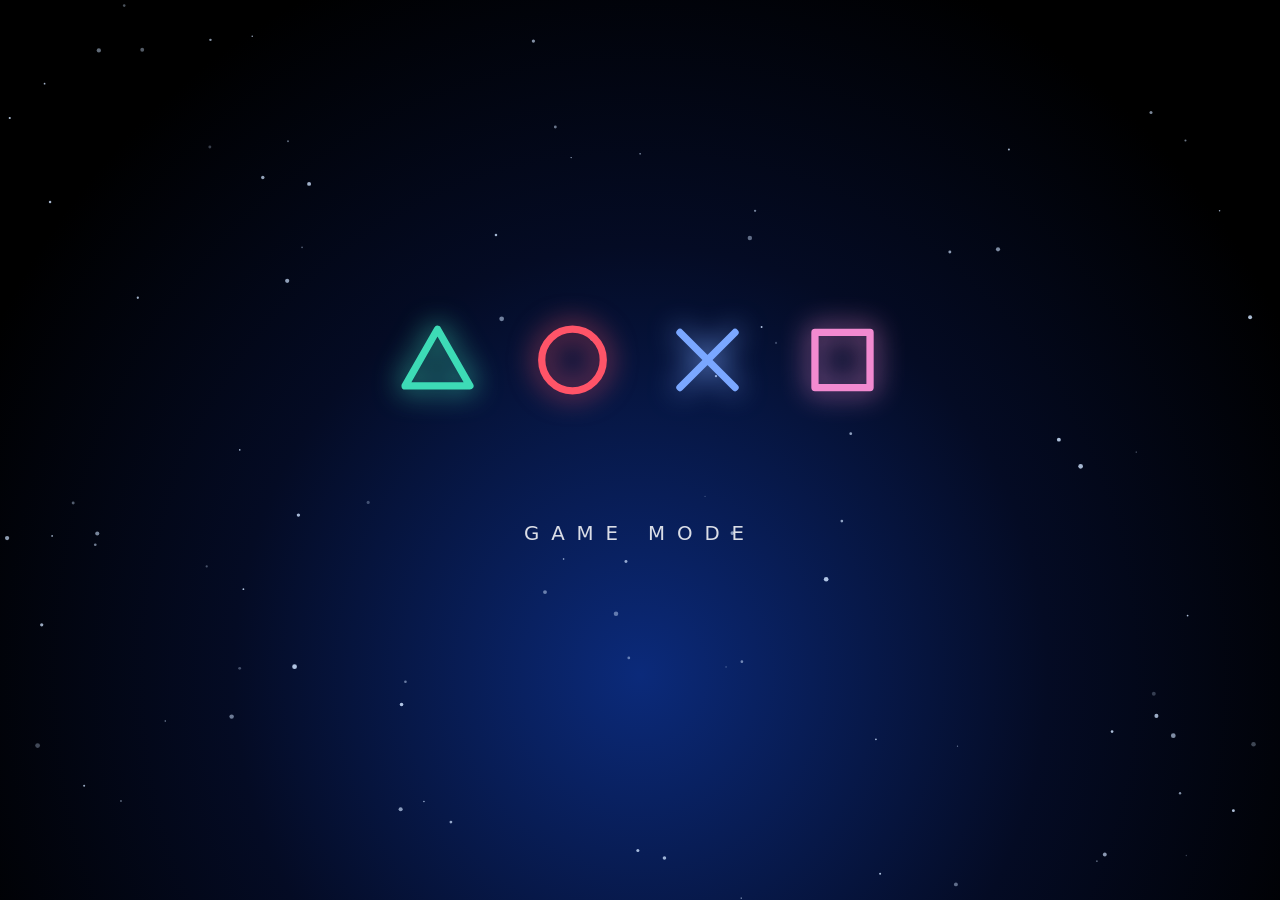
==== pc/game-mode/index.html @ 6f486529 "Luna TV: Google TV launcher with Game Mode, home layouts and in-app updates Co-Authored-By: Claude S" ====
<!doctype html>
<html lang="en">
<head>
<meta charset="utf-8">
<title>Game Mode</title>
<style>
  :root { --blue: #0070d1; --glow: #4aa3ff; --text: #fff; --dim: rgba(255,255,255,.62); }
  * { box-sizing: border-box; margin: 0; padding: 0; }
  html, body { width: 100%; height: 100%; overflow: hidden; background: #000; color: var(--text);
    font-family: "Segoe UI Variable Display", "Segoe UI", system-ui, sans-serif; cursor: none; user-select: none; }
  .screen { position: fixed; inset: 0; opacity: 0; pointer-events: none; transition: opacity .6s ease; }
  .screen.on { opacity: 1; pointer-events: auto; }
  .avatar, .x, .legend b, .grid .k { line-height: 1; text-align: center; font-family: "Segoe UI Variable Display", "Segoe UI", "Segoe UI Emoji", sans-serif; }

  /* boot */
  #boot { background: radial-gradient(ellipse at 50% 75%, #0b2a7a 0%, #040b24 45%, #000 80%); }
  #boot canvas { position: absolute; inset: 0; }
  #boot .symbols { position: absolute; top: 40%; left: 50%; transform: translate(-50%, -50%); display: flex; gap: 6vh; }
  #boot .symbols svg { width: 9vh; height: 9vh; opacity: 0; transform: scale(.4); filter: drop-shadow(0 0 1.6vh currentColor);
    transition: opacity .5s ease, transform .7s cubic-bezier(.2, 1.6, .4, 1); }
  #boot.go .symbols svg { opacity: 1; transform: scale(1); }
  #boot .symbols svg:nth-child(2) { transition-delay: .17s; }
  #boot .symbols svg:nth-child(3) { transition-delay: .34s; }
  #boot .symbols svg:nth-child(4) { transition-delay: .51s; }
  #boot .tag { position: absolute; top: 58%; width: 100%; text-align: center; letter-spacing: .6em; font-size: 2.2vh;
    font-weight: 300; opacity: 0; transition: opacity 1s ease 1.2s; }
  #boot.go .tag { opacity: .85; }

  /* user select */
  #user { background: radial-gradient(ellipse at 50% 40%, #12307a 0%, #050d2b 55%, #000 100%); display: flex;
    flex-direction: column; align-items: center; justify-content: center; gap: 3vh; }
  #user h1 { font-weight: 300; font-size: 4.4vh; letter-spacing: .02em; }
  .avatar { width: 20vh; height: 20vh; border-radius: 50%; display: grid; place-items: center; font-size: 9vh; font-weight: 600;
    background: linear-gradient(140deg, #2b7bff, #8a3dff); box-shadow: 0 0 0 .6vh #fff, 0 0 6vh rgba(74,163,255,.8);
    animation: breathe 2.4s ease-in-out infinite; }
  @keyframes breathe { 50% { box-shadow: 0 0 0 .6vh #fff, 0 0 10vh rgba(74,163,255,1); } }
  #user .name { font-size: 3vh; }
  .hint { font-size: 2vh; color: var(--dim); }
  .x { display: inline-grid; place-items: center; width: 2.8vh; height: 2.8vh; border-radius: 50%; background: #fff;
    color: #000; font-size: 1.8vh; font-weight: 700; margin: 0 .4em; vertical-align: -.5vh; }

  /* home */
  #home .bg { position: absolute; inset: 0; background-size: cover; background-position: center 20%;
    transition: opacity .7s ease; transform: scale(1.03); }
  #home .shade { position: absolute; inset: 0;
    background: linear-gradient(90deg, rgba(0,0,0,.85) 0%, rgba(0,0,0,.45) 45%, rgba(0,0,0,0) 75%),
                linear-gradient(0deg, rgba(0,0,0,.9) 0%, rgba(0,0,0,0) 45%),
                linear-gradient(180deg, rgba(0,0,0,.7) 0%, rgba(0,0,0,0) 30%); }
  .top { position: absolute; top: 4vh; left: 6vw; right: 4vw; display: flex; align-items: center; gap: 4vh; font-size: 2.6vh; }
  .top .tab { font-weight: 600; }
  .top .tab.off { color: var(--dim); font-weight: 400; }
  .top .right { margin-left: auto; display: flex; align-items: center; gap: 3vh; }
  .top .mini { width: 4.6vh; height: 4.6vh; font-size: 2.2vh; animation: none; box-shadow: 0 0 0 .25vh #fff; }
  .top .clock { font-size: 2.8vh; font-weight: 300; min-width: 9vh; text-align: right; }
  .row { position: absolute; top: 12vh; left: 6vw; display: flex; align-items: center; gap: 1.6vh; transition: transform .25s ease; }
  .tile { position: relative; width: 11vh; height: 11vh; border-radius: 1.6vh; overflow: hidden; flex: none; background: #1b2233;
    transition: width .22s ease, height .22s ease, box-shadow .22s ease; box-shadow: 0 1vh 3vh rgba(0,0,0,.5); }
  .tile img { width: 100%; height: 100%; object-fit: cover; object-position: center 30%; }
  .tile .fallback { position: absolute; inset: 0; display: grid; place-items: center; padding: 1vh; text-align: center; font-size: 1.6vh; }
  .tile img + .fallback { display: none; }
  .tile.sel { width: 17vh; height: 17vh; box-shadow: 0 0 0 .45vh #fff, 0 0 4vh rgba(255,255,255,.35); }
  .tile .label { display: none; }
  .selname { position: absolute; top: 30.5vh; font-size: 2.2vh; font-weight: 500; white-space: nowrap;
    text-shadow: 0 .3vh 1vh #000; transition: left .25s ease; }
  .info { position: absolute; left: 6vw; bottom: 13vh; width: 46vw; }
  .info .logo { max-width: 32vw; max-height: 20vh; filter: drop-shadow(0 .6vh 2vh rgba(0,0,0,.7)); display: block; }
  .info .title { font-size: 6vh; font-weight: 600; line-height: 1.05; text-shadow: 0 .4vh 2vh #000; }
  .info .meta { margin-top: 2.2vh; font-size: 2vh; color: var(--dim); }
  .info .buttons { margin-top: 3vh; display: flex; gap: 1.6vh; }
  .btn { height: 6.4vh; padding: 0 5vh; border-radius: 3.2vh; display: inline-flex; align-items: center; font-size: 2.3vh; font-weight: 600;
    background: rgba(255,255,255,.16); backdrop-filter: blur(10px); }
  .btn.primary { background: #fff; color: #000; box-shadow: 0 0 3vh rgba(255,255,255,.35); }
  .legend { position: absolute; right: 4vw; bottom: 5vh; display: flex; gap: 3.5vh; font-size: 1.9vh; color: var(--dim); align-items: center; }
  .legend b { font-weight: 600; color: #fff; display: inline-grid; place-items: center; width: 2.8vh; height: 2.8vh; border-radius: 50%;
    border: .2vh solid currentColor; margin-right: .7vh; font-size: 1.5vh; }
  .legend b svg { width: 60%; height: 60%; fill: none; stroke: currentColor; stroke-width: 2.4; stroke-linecap: round; stroke-linejoin: round; }
  /* game page: opens on Play, a second Play starts the game */
  #home.detail .row, #home.detail .selname, #home.detail .info { opacity: 0; pointer-events: none; }
  #detail { position: absolute; left: 6vw; bottom: 13vh; width: 62vw; opacity: 0; transform: translateY(2vh); pointer-events: none;
    transition: opacity .35s ease, transform .35s ease; }
  #home.detail #detail { opacity: 1; transform: none; }
  #detail .logo { max-width: 34vw; max-height: 22vh; filter: drop-shadow(0 .6vh 2vh rgba(0,0,0,.7)); display: block; }
  #detail .title { font-size: 7vh; font-weight: 600; line-height: 1.05; text-shadow: 0 .4vh 2vh #000; }
  #detail .src { margin-top: 2vh; font-size: 2vh; color: var(--dim); letter-spacing: .08em; text-transform: uppercase; }
  #detail .stats { margin-top: 3.4vh; display: flex; gap: 1.6vh; }
  #detail .stat { min-width: 19vh; padding: 1.8vh 2.4vh; border-radius: 1.8vh; background: rgba(255,255,255,.12); backdrop-filter: blur(10px); }
  #detail .stat b { display: block; font-size: 3.4vh; font-weight: 600; }
  #detail .stat span { display: block; margin-top: .6vh; font-size: 1.7vh; color: var(--dim); }
  #detail .buttons { margin-top: 3.6vh; display: flex; gap: 1.6vh; }
  .empty { position: absolute; left: 6vw; top: 40vh; font-size: 3vh; color: var(--dim); }

  /* overlays */
  .overlay { position: fixed; inset: 0; display: none; align-items: center; justify-content: center; background: rgba(0,0,0,.6);
    backdrop-filter: blur(16px); z-index: 10; }
  .overlay.on { display: flex; }
  /* exit: fade to black so the TV's closing screen takes over without a flash of the desktop */
  #bye { position: fixed; inset: 0; background: #000; opacity: 0; transition: opacity .5s ease; pointer-events: none; z-index: 99; }
  #bye.on { opacity: 1; }
  .menu { width: 52vh; background: rgba(28,32,44,.92); border-radius: 2.4vh; padding: 2vh; box-shadow: 0 3vh 8vh rgba(0,0,0,.6); }
  .menu h2 { font-size: 2.2vh; font-weight: 500; color: var(--dim); padding: 1vh 1.6vh .6vh; }
  .menu .status { font-size: 1.8vh; color: var(--dim); padding: 0 1.6vh 1.6vh; min-height: 2.6vh; }
  .menu .item { padding: 1.8vh 2.2vh; border-radius: 1.4vh; font-size: 2.3vh; display: flex; justify-content: space-between; }
  .menu .item.sel { background: #fff; color: #000; }
  .menu .item .tick { opacity: .7; }
  .menu .sep { height: 1px; background: rgba(255,255,255,.12); margin: 1vh 1.6vh; }
  #launch { flex-direction: column; gap: 4vh; background: rgba(0,0,0,.75); }
  #launch .spin { width: 8vh; height: 8vh; border-radius: 50%; border: .6vh solid rgba(255,255,255,.15); border-top-color: #fff;
    animation: spin 1s linear infinite; }
  @keyframes spin { to { transform: rotate(360deg); } }
  #launch .what { font-size: 3vh; }

  /* controllers + button map */
  #pads .panel { width: 150vh; max-height: 90vh; background: rgba(28,32,44,.94); border-radius: 2.4vh; padding: 3vh 3.4vh 2.4vh;
    box-shadow: 0 3vh 8vh rgba(0,0,0,.6); }
  #pads .tabs { display: flex; gap: 1.2vh; margin-bottom: 2.4vh; }
  #pads .tabs span { padding: 1vh 2.6vh; border-radius: 3vh; font-size: 2.2vh; color: var(--dim); background: rgba(255,255,255,.08); }
  #pads .tabs span.on { background: #fff; color: #000; font-weight: 600; }
  #pads .pad { display: flex; align-items: center; gap: 2.4vh; padding: 2vh 2.6vh; border-radius: 1.8vh; margin-bottom: 1.2vh;
    background: rgba(255,255,255,.07); }
  #pads .pad.sel { background: #fff; color: #000; }
  #pads .pad svg { width: 7vh; height: 5vh; flex: none; }
  #pads .pad .nm { font-size: 2.6vh; font-weight: 600; }
  #pads .pad .sub { font-size: 1.8vh; opacity: .65; margin-top: .4vh; }
  #pads .pad .prof { margin-left: auto; font-size: 2.1vh; padding: .8vh 2vh; border-radius: 3vh; background: rgba(255,255,255,.14); }
  #pads .pad.sel .prof { background: #0070d1; color: #fff; }
  #pads .none { padding: 5vh 2vh; text-align: center; font-size: 2.4vh; color: var(--dim); line-height: 1.6; }
  #pads .foot { margin-top: 2vh; font-size: 1.8vh; color: var(--dim); text-align: center; }
  #pads .map { display: flex; gap: 3vh; align-items: center; }
  #pads .map svg.pic { width: 62vh; flex: none; }
  #pads table { border-collapse: collapse; font-size: 1.75vh; width: 100%; }
  #pads th { text-align: left; font-weight: 500; color: var(--dim); padding: 0 1vh .7vh; }
  #pads td { padding: .45vh 1vh; border-top: 1px solid rgba(255,255,255,.08); white-space: nowrap; }
  #pads td i { display: inline-grid; place-items: center; width: 2.6vh; height: 2.6vh; border-radius: 50%; background: #0070d1;
    font: 600 1.5vh "Segoe UI", sans-serif; margin-right: 1vh; font-style: normal; }
  #pads td em { color: var(--glow); font-style: normal; }

  /* profile editor */
  #edit { flex-direction: column; gap: 2.4vh; }
  #edit .preview { display: flex; flex-direction: column; align-items: center; gap: 1.2vh; }
  #edit .preview .avatar { width: 11vh; height: 11vh; font-size: 5.5vh; animation: none; }
  #edit .preview .nm { position: relative; text-align: center; font-size: 4vh; font-weight: 300; min-width: 40vh; border-bottom: .3vh solid rgba(255,255,255,.4); padding-bottom: .6vh; }
  #edit .preview .nm::after { content: "|"; position: absolute; opacity: .5; animation: blink 1s steps(1) infinite; }
  @keyframes blink { 50% { opacity: 0; } }
  .grid { display: flex; flex-direction: column; gap: 1vh; align-items: center; }
  .grid .r { display: flex; gap: 1vh; }
  .grid .k { min-width: 6.4vh; height: 6.4vh; padding: 0 1.6vh; border-radius: 1.2vh; display: grid; place-items: center;
    background: rgba(255,255,255,.1); font-size: 2.4vh; }
  .grid .k.av { width: 7.6vh; height: 7.6vh; border-radius: 50%; font-size: 3.6vh; padding: 0; }
  .grid .k.on { box-shadow: 0 0 0 .3vh rgba(255,255,255,.55); }
  .grid .k.av.st { width: 10.4vh; height: 10.4vh; }
  .grid .k.sel { background: #fff; color: #000; box-shadow: 0 0 3vh rgba(255,255,255,.4); }
  .grid .k.av.sel { box-shadow: 0 0 0 .5vh #fff, 0 0 3vh rgba(255,255,255,.5); }
  .grid .gap { height: 1.4vh; }

  /* settings lists: long ones scroll, two-line rows, wide variant for paths */
  .menu.wide { width: 88vh; }
  .menu .item { gap: 2vh; align-items: center; }
  .menu .item .t { min-width: 0; flex: 1; }
  .menu .item .t b { display: block; font-weight: inherit; white-space: nowrap; overflow: hidden; text-overflow: ellipsis; }
  .menu .item .t small { display: block; font-size: 1.6vh; opacity: .6; margin-top: .4vh; white-space: nowrap; overflow: hidden; text-overflow: ellipsis; }
  .menu .item.head { color: var(--dim); font-size: 1.7vh; padding: 1.6vh 2.2vh .4vh; }
  .menu .status { white-space: pre-line; }
  .menu .more { height: 2.4vh; text-align: center; font-size: 1.5vh; color: var(--dim); line-height: 2.4vh; }
  #edit .title { font-size: 2.6vh; font-weight: 500; }
</style>
</head>
<body>
<div id="bye"></div>

<div id="boot" class="screen on">
  <canvas id="particles"></canvas>
  <div class="symbols">
    <svg viewBox="0 0 100 100" style="color:#3ddbb6"><path d="M50 12 L90 82 L10 82 Z" fill="none" stroke="currentColor" stroke-width="9" stroke-linejoin="round"/></svg>
    <svg viewBox="0 0 100 100" style="color:#ff5468"><circle cx="50" cy="50" r="38" fill="none" stroke="currentColor" stroke-width="9"/></svg>
    <svg viewBox="0 0 100 100" style="color:#7aa7ff"><path d="M16 16 L84 84 M84 16 L16 84" stroke="currentColor" stroke-width="9" stroke-linecap="round"/></svg>
    <svg viewBox="0 0 100 100" style="color:#f28ad0"><rect x="16" y="16" width="68" height="68" fill="none" stroke="currentColor" stroke-width="9" stroke-linejoin="round"/></svg>
  </div>
  <div class="tag">GAME MODE</div>
</div>

<div id="user" class="screen">
  <h1>Welcome back</h1>
  <div class="avatar" id="avatar">?</div>
  <div class="name" id="uname"></div>
  <div class="hint">Press <span class="x">✕</span> to continue</div>
</div>

<div id="home" class="screen">
  <div class="bg" id="bgA"></div>
  <div class="bg" id="bgB" style="opacity:0"></div>
  <div class="shade"></div>
  <div class="top">
    <span class="tab">Games</span>
    <div class="right">
      <div class="avatar mini" id="avatar2">?</div>
      <span class="clock" id="clock"></span>
    </div>
  </div>
  <div class="row" id="row"></div>
  <div class="selname" id="selname"></div>
  <div class="info" id="info"></div>
  <div id="detail"></div>
  <div class="legend"><span><b><svg viewBox="0 0 24 24"><path d="M5 5l14 14M19 5L5 19"/></svg></b>Play</span><span id="legTri"><b><svg viewBox="0 0 24 24"><path d="M12 4.5l8 14H4z"/></svg></b>Steam Big Picture</span><span><b><svg viewBox="0 0 24 24"><rect x="4.5" y="4.5" width="15" height="15" rx="1"/></svg></b>Controllers</span><span><b><svg viewBox="0 0 24 24"><circle cx="12" cy="12" r="7.5"/></svg></b><i id="legBack" style="font-style:normal">Menu</i></span></div>
</div>

<div class="overlay" id="pads"><div class="panel">
  <div class="tabs"><span id="tabC">Controllers</span><span id="tabM">Button map</span></div>
  <div id="padBody"></div>
  <div class="foot" id="padFoot"></div>
</div></div>

<div class="overlay" id="menu"><div class="menu" id="menuBox"></div></div>
<div class="overlay" id="launch"><div class="spin"></div><div class="what" id="launchWhat"></div></div>
<div class="overlay" id="edit">
  <div class="title" id="editTitle"></div>
  <div class="preview"><div class="avatar" id="editAvatar"></div><div class="nm" id="editName"></div></div>
  <div class="grid" id="keys"></div>
  <div class="hint">✕ select  ·  ○ cancel</div>
</div>

<script>
const $ = id => document.getElementById(id);
let state = "boot", games = [], gamesLoaded = false, sel = 0, bgFront = $("bgA"), bgBack = $("bgB");
let me = {name: "", avatar: 0};

// avatars: DiceBear (https://github.com/dicebear/dicebear). The profile picks a style, then one of its seeds; seed 0 is the
// profile name. The initial letter sits underneath until the picture loads (or if the PC is offline).
const STYLES = ["pixel-art", "bottts", "adventurer", "avataaars", "big-smile", "fun-emoji", "lorelei", "micah", "miniavs",
  "open-peeps", "personas", "thumbs", "croodles", "notionists"];
const AVATARS = [null, "Bear", "Fox", "Wolf", "Panda", "Lion", "Robot", "Rocket", "Racer", "Ghost", "Dragon", "Comet"];
const avatarImgs = {};   // url -> loaded <img>, so repainting the picker doesn't flicker
function paintAvatar(el, idx, name, style = me.style || STYLES[0]) {
  el.style.background = "linear-gradient(140deg, #2b7bff, #8a3dff)";
  el.style.position = "relative";
  el.textContent = (name || "?")[0].toUpperCase();
  const url = `https://api.dicebear.com/9.x/${style}/svg?seed=${encodeURIComponent(AVATARS[idx] || name || "?")}`;
  const put = img => { el.textContent = ""; el.appendChild(img.cloneNode()); };
  if (avatarImgs[url]) return put(avatarImgs[url]);
  const img = new Image();
  img.style.cssText = "position:absolute;inset:0;width:100%;height:100%;border-radius:50%";
  img.onload = () => { avatarImgs[url] = img; if (el.isConnected) put(img); };
  img.src = url;
}
function applyProfile() {
  paintAvatar($("avatar"), me.avatar, me.name); paintAvatar($("avatar2"), me.avatar, me.name);
  $("uname").textContent = me.name;
}

// ---------- sound (synthesized, no assets) ----------
let ac;
function audio() { return ac || (ac = new (window.AudioContext || window.webkitAudioContext)()); }
function tone(freq, dur, vol = 0.05, type = "sine", when = 0) {
  try {
    const a = audio(), t = a.currentTime + when, o = a.createOscillator(), g = a.createGain();
    o.type = type; o.frequency.value = freq;
    g.gain.setValueAtTime(0, t); g.gain.linearRampToValueAtTime(vol, t + 0.01); g.gain.exponentialRampToValueAtTime(0.0001, t + dur);
    o.connect(g).connect(a.destination); o.start(t); o.stop(t + dur + 0.05);
  } catch (e) {}
}
const sfx = {
  move: () => tone(1480, 0.06, 0.03),
  ok: () => { tone(880, 0.12, 0.05); tone(1320, 0.18, 0.04, "sine", 0.06); },
  back: () => tone(520, 0.12, 0.04),
  boot: () => [261.6, 329.6, 392, 523.3].forEach((f, i) => tone(f, 2.6, 0.035, "sine", i * 0.12)),
};

// ---------- boot ----------
const cv = $("particles"), cx = cv.getContext("2d");
const dots = Array.from({length: 90}, () => ({x: Math.random(), y: Math.random(), r: .6 + Math.random() * 1.8, v: .02 + Math.random() * .06, p: Math.random() * 9}));
function particles(t) {
  if (state !== "boot" && state !== "user") return;
  cv.width = innerWidth; cv.height = innerHeight;
  for (const d of dots) {
    const y = ((d.y - t / 1000 * d.v) % 1 + 1) % 1;
    cx.globalAlpha = .25 + .6 * Math.abs(Math.sin(t / 450 + d.p));
    cx.fillStyle = "#cfe3ff"; cx.beginPath(); cx.arc(d.x * cv.width, y * cv.height, d.r * devicePixelRatio, 0, 7); cx.fill();
  }
  requestAnimationFrame(particles);
}
requestAnimationFrame(particles);
setTimeout(() => { $("boot").classList.add("go"); sfx.boot(); }, 300);
setTimeout(() => { if (state === "boot") show("user"); }, 3400);

function show(name) {
  for (const s of ["boot", "user", "home"]) $(s).classList.toggle("on", s === name);
  state = name;
  if (name === "home") render();
}

// ---------- data ----------
fetch("/api/profile").then(r => r.json()).then(p => { me = p; applyProfile(); }).catch(() => {});
fetch("/api/games").then(r => r.json()).then(d => {
  games = d.games; gamesLoaded = true;
  games.forEach(g => { if (g.art) new Image().src = `/art/${g.art}/library_hero.jpg`; }); // warm the cache
  if (state === "home") render();
}).catch(() => {});

function ago(ts) {
  if (!ts) return "Not played yet";
  const d = Math.floor((Date.now() / 1000 - ts) / 86400);
  return d < 1 ? "Played today" : d === 1 ? "Played yesterday" : `Played ${d} days ago`;
}
const gb = b => b ? ` · ${(b / 1e9).toFixed(b > 1e10 ? 0 : 1)} GB` : "";

function render() {
  const row = $("row");
  if (!games.length) {
    $("info").innerHTML = gamesLoaded ? '<div class="empty">No games found yet.<br>Press OK to open Settings and scan for games.</div>'
      : '<div class="empty">Loading your games…</div>';
    return;
  }
  if (!row.children.length) {
    for (const g of games) {
      const t = document.createElement("div");
      t.className = "tile";
      t.innerHTML = (g.art ? `<img src="/art/${g.art}/library_600x900.jpg" onerror="this.remove()">` : "") + '<div class="fallback"></div>';
      t.querySelector(".fallback").textContent = g.name;
      row.appendChild(t);
    }
  }
  [...row.children].forEach((t, i) => t.classList.toggle("sel", i === sel));
  // final geometry (tiles 11vh + 1.6vh gap, selected 17vh); keep the selection near the left like a console row
  const vh = innerHeight / 100, x = sel * 12.6 * vh, shift = Math.max(0, x - 2 * 12.6 * vh);
  row.style.transform = `translateX(${-shift}px)`;
  $("selname").style.left = `calc(6vw + ${x - shift}px)`;
  const g = games[sel];
  $("selname").textContent = g.name;

  bgBack.style.backgroundImage = g.art ? `url(/art/${g.art}/library_hero.jpg)` : "radial-gradient(ellipse at 70% 30%, #12307a, #050d2b 60%, #000)";
  bgBack.style.opacity = 1; bgFront.style.opacity = 0;
  [bgFront, bgBack] = [bgBack, bgFront];

  const info = $("info");
  info.innerHTML = `${g.art ? `<img class="logo" src="/art/${g.art}/logo.png">` : ""}<div class="title"${g.art ? ' style="display:none"' : ""}></div>
    <div class="meta">${ago(g.last)}${gb(g.size)}</div>
    <div class="buttons"><span class="btn primary">Play</span></div>`;
  info.querySelector(".title").textContent = g.name;
  const logo = info.querySelector(".logo");
  if (logo) logo.onerror = () => { logo.remove(); info.querySelector(".title").style.display = ""; };
}

// ---------- game page ----------
const SRCNAME = {steam: "Steam", epic: "Epic Games", xbox: "Microsoft Store", gog: "GOG", ubisoft: "Ubisoft Connect", custom: "Added by hand"};
function lastAgo(ts) {
  if (!ts) return "Never";
  const d = Math.floor((Date.now() / 1000 - ts) / 86400);
  return d < 1 ? "Today" : d === 1 ? "Yesterday" : `${d} days ago`;
}
const playTime = m => !m ? "—" : m < 60 ? `${m} min` : `${(m / 60).toFixed(m < 6000 ? 1 : 0).replace(/\.0$/, "")} h`;
function openDetail() {
  const g = games[sel]; if (!g) return;
  sfx.ok(); state = "detail";
  const stat = (v, l) => `<div class="stat"><b>${v}</b><span>${l}</span></div>`;
  $("detail").innerHTML = `${g.art ? `<img class="logo" src="/art/${g.art}/logo.png">` : ""}<div class="title"${g.art ? ' style="display:none"' : ""}></div>
    <div class="src">${SRCNAME[g.src] || ""}</div>
    <div class="stats">${stat(lastAgo(g.last), "Last played")}${stat(playTime(g.played), "Time played")}${stat(g.size ? gb(g.size).slice(3) : "—", "Size on disk")}</div>
    <div class="buttons"><span class="btn primary">Play</span></div>`;
  $("detail").querySelector(".title").textContent = g.name;
  const logo = $("detail").querySelector(".logo");
  if (logo) logo.onerror = () => { logo.remove(); $("detail").querySelector(".title").style.display = ""; };
  $("home").classList.add("detail"); $("legTri").style.display = "none"; $("legBack").textContent = "Back";
}
function closeDetail() { $("home").classList.remove("detail"); $("legTri").style.display = ""; $("legBack").textContent = "Menu"; state = "home"; }

// ---------- actions ----------
const post = (p, body) => fetch(p, {method: "POST", body: body && JSON.stringify(body)}).catch(() => {});
function launch() {
  const g = games[sel]; if (!g) return;
  sfx.ok(); post(`/api/launch/${encodeURIComponent(g.id)}`);
  $("launchWhat").textContent = `Starting ${g.name}…`;
  $("launch").classList.add("on");
  setTimeout(() => $("launch").classList.remove("on"), 9000);
}
function bigPicture() { sfx.ok(); post("/api/bigpicture"); }

// ---------- menus (main menu and the DS4Windows panel share one list UI) ----------
// A menu is {title, status, items: [{label, sub, tick, head, sep, act}], back, wide, arrows}. Rows with `head` are captions
// (skipped by the cursor); `arrows` lets Left go back and Right open, for folder browsing. menuGen tells late answers apart.
let menu = null, menuSel = 0, menuGen = 0;
const WINDOW = 9;
function openMenu(m, at = 0) {
  menu = m; menuGen++; state = "menu"; $("menu").classList.add("on");
  menuSel = Math.min(at, Math.max(0, m.items.length - 1));
  if (m.items[menuSel] && m.items[menuSel].head) stepMenu(1);
  paintMenu();
}
function closeMenu() { $("menu").classList.remove("on"); state = "home"; menu = null; }
function stepMenu(d) {
  const n = menu.items.length;
  for (let i = 0; i < n; i++) { menuSel = (menuSel + d + n) % n; if (!menu.items[menuSel].head) return; }
}
function paintMenu() {
  const box = $("menuBox");
  box.className = "menu" + (menu.wide ? " wide" : "");
  box.innerHTML = `<h2></h2><div class="status"></div>`;
  box.querySelector("h2").textContent = menu.title;
  box.querySelector(".status").textContent = menu.status || "";
  const n = menu.items.length, from = Math.max(0, Math.min(menuSel - 4, n - WINDOW)), to = Math.min(n, from + WINDOW);
  box.insertAdjacentHTML("beforeend", `<div class="more">${from > 0 ? "▲" : ""}</div>`);
  for (let i = from; i < to; i++) {
    const it = menu.items[i];
    if (it.sep) box.insertAdjacentHTML("beforeend", '<div class="sep"></div>');
    const el = document.createElement("div");
    el.className = "item" + (it.head ? " head" : "") + (i === menuSel ? " sel" : "");
    el.innerHTML = `<span class="t"><b></b><small></small></span><span class="tick">${it.tick ? "✓" : ""}</span>`;
    el.querySelector("b").textContent = it.label;
    const sm = el.querySelector("small");
    if (it.sub) sm.textContent = it.sub; else sm.remove();
    box.appendChild(el);
  }
  box.insertAdjacentHTML("beforeend", `<div class="more">${to < n ? "▼" : ""}</div>`);
}
const mainMenu = () => ({title: "Game Mode", items: [
  {label: "Resume", act: closeMenu},
  {label: "Settings", act: () => openSettings()},
  {label: "Steam Big Picture", act: () => { closeMenu(); bigPicture(); }},
  {label: "Exit Game Mode", act: () => { closeMenu(); $("bye").classList.add("on"); sfx.boot(); post("/api/exit"); }, sep: true},
]});

// ---------- settings: finding games, adding one by hand, hiding, scan folders ----------
const SRC = {steam: "Steam", epic: "Epic Games", xbox: "Microsoft Store", gog: "GOG", ubisoft: "Ubisoft Connect", custom: "Added by hand"};
const baseName = p => p.replace(/[\\/]+$/, "").split(/[\\/]/).pop();
const joinPath = (a, b) => a.replace(/[\\/]+$/, "") + "\\" + b;
const stem = n => n.replace(/\.[^.]*$/, "");
function openSettings(status) {
  openMenu({title: "Settings", status: status || `${games.length} games in your menu`, back: () => openMenu(mainMenu()), items: [
    {label: "Scan for games", sub: "Look through your launchers and game folders", act: startScan},
    {label: "Add a game", sub: "Pick its folder or program if it wasn't found", act: () => openAddGame()},
    {label: "Manage games", sub: "Hide a game or remove one you added", act: () => openManage()},
    {label: "Game folders", sub: "Folders the scan looks through", act: openFolders},
    {label: "Controllers & button map", act: openPads, sep: true},
    {label: "DS4Windows settings", act: openDs4},
    {label: "Edit profile", act: openEdit},
  ]});
}
function reloadGames() {
  return fetch("/api/games").then(r => r.json()).then(d => {
    games = d.games; $("row").innerHTML = ""; sel = Math.min(sel, Math.max(0, games.length - 1));
    games.forEach(g => { if (g.art) new Image().src = `/art/${g.art}/library_hero.jpg`; });
  }).catch(() => {});
}
// open a menu that says "Loading…" and swap in the real one when the data arrives (unless the user moved on)
function loading(title, url, build, back) {
  openMenu({title, status: "Loading…", items: [], back});
  const g = menuGen;
  return fetch(url).then(r => r.json()).then(d => { if (g === menuGen) build(d); })
    .catch(() => { if (g === menuGen) { menu.status = "That didn't work"; paintMenu(); } });
}

let jobTimer = 0;
// run a server job (scan, folder search) behind a Cancel menu, then hand its result to done()
function runJob(url, body, title, status, back, done) {
  const stop = () => { clearInterval(jobTimer); post("/api/job/cancel"); back(); };
  openMenu({title, status, items: [{label: "Cancel", act: stop}], back: stop});
  const g = menuGen;
  fetch(url, {method: "POST", body: JSON.stringify(body || {})}).then(() => {
    clearInterval(jobTimer);
    jobTimer = setInterval(() => fetch("/api/job").then(r => r.json()).then(j => {
      if (g !== menuGen) return clearInterval(jobTimer);
      if (j.running) { menu.status = j.text; paintMenu(); }
      else { clearInterval(jobTimer); done(j.result || {}); }
    }).catch(() => {}), 600);
  }).catch(() => { menu.status = "That didn't work"; paintMenu(); });
}

function startScan() {
  runJob("/api/job/scan", null, "Scanning for games", "Starting…", openSettings, r => {
    reloadGames();
    if (r.error || r.cancelled) return openSettings(r.error ? "The scan failed" : "");
    const names = Object.entries(r.counts || {}).map(([k, n]) => `${SRC[k] || k} ${n}`).join("  ·  ");
    const summary = `${r.total} games in your menu${names ? "  ·  " + names : ""}`;
    if (!r.found.length) {
      return openMenu({title: "Scan finished", status: summary + "\nNo new games found.", back: openSettings, items: [
        {label: "Add a game by hand", sub: "Pick its folder or program", act: () => openAddGame()},
        {label: "Done", act: () => openSettings()}]});
    }
    const picked = r.found.map(() => true), count = () => picked.filter(Boolean).length;
    const items = [{label: "", act: () => addFound(r.found.filter((_, i) => picked[i]))}];
    const label = () => { items[0].label = count() ? `Add ${count()} ${count() === 1 ? "game" : "games"}` : "Nothing selected"; };
    r.found.forEach((g, i) => items.push({label: g.name, sub: g.path, tick: true, act: () => {
      picked[i] = !picked[i]; items[i + 1].tick = picked[i]; label(); paintMenu();
    }}));
    label();
    openMenu({title: `Found ${r.found.length} new ${r.found.length === 1 ? "game" : "games"}`, status: "Press OK on a game to untick it", wide: true, back: openSettings, items});
  });
}
function addFound(list) {
  if (!list.length) return openSettings();
  menu.status = "Adding…"; paintMenu();
  fetch("/api/games/addmany", {method: "POST", body: JSON.stringify({games: list})}).then(r => r.json())
    .then(d => reloadGames().then(() => { sfx.ok(); openSettings(`Added ${d.added} ${d.added === 1 ? "game" : "games"}`); }))
    .catch(() => { menu.status = "That didn't work"; paintMenu(); });
}

function openAddGame(status) {
  openMenu({title: "Add a game", status: status || "Pick the game's folder, or the program that starts it", back: openSettings, items: [
    {label: "Browse this PC", sub: "Open your disks and folders", act: () => browse("", "game", () => openAddGame())},
    {label: "Search by name", sub: "Type part of the game's name", act: () => openSearch("game", () => openAddGame())},
  ]});
}
function browse(path, mode, back, focusName) {
  loading("Browse", `/api/fs?path=${encodeURIComponent(path)}`, d => {
    const items = [];
    if (d.drives) {
      items.push({label: "🔍  Search by name…", act: () => openSearch(mode, () => browse("", mode, back))});
      if (d.places.length) items.push({head: true, label: "Shortcuts"});
      d.places.forEach(p => items.push({label: "📁  " + p.name, sub: p.path, act: () => browse(p.path, mode, back)}));
      items.push({head: true, label: "Disks"});
      d.drives.forEach(x => items.push({label: "💽  " + x.name, sub: `${(x.free / 1e9).toFixed(0)} GB free`, act: () => browse(x.path, mode, back)}));
    } else {
      items.push({label: mode === "game" ? "✔  Use this folder" : "✔  Add this folder", act: () => useFolder(path, mode, () => browse(path, mode, back))});
      d.dirs.forEach(n => items.push({label: "📁  " + n, act: () => browse(joinPath(path, n), mode, back)}));
      if (mode === "game") d.files.forEach(n => items.push({label: "🎮  " + n, act: () => nameGame(joinPath(path, n), stem(n).replace(/[._]+/g, " "), () => browse(path, mode, back))}));
      if (items.length === 1) items.push({head: true, label: "Nothing in this folder"});
    }
    const at = focusName ? items.findIndex(it => it.label.endsWith("  " + focusName)) : 0;
    openMenu({title: d.drives ? "This PC" : path, wide: true, arrows: true, items,
      status: mode === "game" ? "Open a folder, then choose “Use this folder” (or pick the .exe)" : "Open the folder to scan, then choose “Add this folder”",
      back: () => d.drives ? back() : browse(d.parent, mode, back, baseName(path))}, Math.max(0, at));
  }, back);
}
function useFolder(path, mode, back) {
  if (mode === "folder") {
    return fetch("/api/folders/add", {method: "POST", body: JSON.stringify({path})}).then(() => { sfx.ok(); openFolders(); });
  }
  loading("Looking for the game", `/api/exes?folder=${encodeURIComponent(path)}`, d => {
    const e = d.exes;
    if (!e.length) {
      return openMenu({title: "No game found here", status: "There's no program to start in this folder.\nOpen the folder and pick the .exe yourself.", back,
        items: [{label: "Back", act: back}]});
    }
    if (e.length === 1 || (e[0].match && !e[1].match)) return nameGame(e[0].path, d.name, back);
    openMenu({title: "Which one starts the game?", status: d.name, wide: true, back,
      items: e.map(x => ({label: "🎮  " + x.name, sub: x.path, act: () => nameGame(x.path, d.name, back)}))});
  }, back);
}
function nameGame(path, name, back) {
  openText("Name this game", name, text => {
    fetch("/api/games/add", {method: "POST", body: JSON.stringify({name: text, path})}).then(r => r.json()).then(d => {
      if (!d.ok) return openAddGame("That file can't be added");
      reloadGames().then(() => { sfx.ok(); openAddGame(`Added “${text || name}”`); });
    }).catch(() => openAddGame("That didn't work"));
  }, back);
}
function openSearch(mode, back) {
  openText("Search for a folder", "", q => {
    if (!q) return back();
    runJob("/api/job/find", {q}, "Searching…", `Looking for “${q}”`, back, r => {
      const found = r.folders || [];
      if (!found.length) {
        return openMenu({title: "Nothing found", status: `No folder matches “${q}”`, back, items: [
          {label: "Search again", act: () => openSearch(mode, back)}, {label: "Browse instead", act: () => browse("", mode, back)}]});
      }
      openMenu({title: `${found.length} ${found.length === 1 ? "folder" : "folders"} for “${q}”`, status: "Pick the game's folder", wide: true, back: () => openSearch(mode, back),
        items: found.map(p => ({label: "📁  " + p.name, sub: p.path, act: () => useFolder(p.path, mode, () => openSearch(mode, back))}))});
    });
  }, back);
}

function openManage(at = 0) {
  loading("Manage games", "/api/manage", d => {
    const items = d.games.map((g, i) => ({label: g.name, tick: !g.hidden && !g.missing,
      sub: SRC[g.src] + (g.hidden ? " · hidden" : "") + (g.missing ? " · file missing" : ""), act: () => manageOne(g, i)}));
    openMenu({title: "Manage games", status: "✓ = shown in the Game Mode menu", wide: true, back: () => openSettings(), items}, at);
  }, () => openSettings());
}
function manageOne(g, at) {
  const change = a => fetch(`/api/games/${a}/${encodeURIComponent(g.id)}`, {method: "POST"}).then(() => reloadGames()).then(() => { sfx.ok(); openManage(at); });
  const items = [];
  if (!g.missing) items.push(g.hidden ? {label: "Show in the menu", act: () => change("show")} : {label: "Hide from the menu", act: () => change("hide")});
  if (g.src === "custom") items.push({label: "Remove from Game Mode", sub: "The game itself stays installed", act: () => change("remove")});
  items.push({label: "Back", act: () => openManage(at)});
  openMenu({title: g.name, status: SRC[g.src], items, back: () => openManage(at)});
}
function openFolders() {
  loading("Game folders", "/api/folders", d => {
    const items = d.folders.map(p => ({label: "📁  " + baseName(p), sub: p, act: () => openMenu({title: p, back: openFolders, items: [
      {label: "Stop looking in this folder", act: () => fetch("/api/folders/remove", {method: "POST", body: JSON.stringify({path: p})}).then(() => openFolders())},
      {label: "Back", act: openFolders}]})}));
    items.push({label: "＋  Add a folder", sub: "A folder with games in it, like D:\\Games", act: () => browse("", "folder", openFolders), sep: items.length > 0});
    openMenu({title: "Game folders", wide: true, back: () => openSettings(), items,
      status: "The scan also checks Games folders on every disk, plus these"});
  }, () => openSettings());
}

function ds4Menu(s) {
  if (!s.installed) return {title: "DS4Windows", status: "DS4Windows is not installed", items: [{label: "Back", act: () => openSettings()}]};
  const items = s.profiles.map(p => ({label: p, tick: s.running && p === s.current, act: () => ds4(`profile/${encodeURIComponent(p)}`, `Loading ${p}…`)}));
  items.push({label: "Restart DS4Windows", act: () => ds4("restart", "Restarting…"), sep: true});
  items.push(s.running ? {label: "Turn off DS4Windows", act: () => ds4("stop", "Turning off…")}
                       : {label: "Turn on DS4Windows", act: () => ds4("start", "Starting…")});
  return {title: "Controller · DS4Windows", items, back: () => openSettings(),
    status: s.running ? `Running · profile ${s.current}` : "Not running"};
}
function openDs4() {
  openMenu({title: "Controller · DS4Windows", status: "Checking…", items: [], back: () => openSettings()});
  fetch("/api/ds4").then(r => r.json()).then(s => { if (state === "menu") { const i = menuSel; openMenu(ds4Menu(s)); menuSel = Math.min(i, menu.items.length - 1); paintMenu(); } });
}
function ds4(action, busy) {
  menu.status = busy; paintMenu();
  fetch(`/api/ds4/${action}`, {method: "POST"}).then(r => r.json()).then(s => {
    const i = menuSel; menu = ds4Menu(s); menuSel = Math.min(i, menu.items.length - 1); paintMenu(); sfx.ok();
  }).catch(() => { menu.status = "That didn't work"; paintMenu(); });
}

// ---------- controllers (one DS4Windows profile per pad) and button map ----------
const PAD_SVG = '<svg viewBox="0 0 70 50"><path d="M17 8Q35 3 53 8Q61 10 64 27Q67 43 60 45Q54 46 50 38Q47 32 44 32H26Q23 32 20 38Q16 46 10 45Q3 43 6 27Q9 10 17 8Z" fill="currentColor" opacity=".85"/></svg>';
let padsData = null, padTab = 0, padSel = 0;
function openPads() {
  $("menu").classList.remove("on"); menu = null; state = "pads"; $("pads").classList.add("on"); paintPads();
  fetch("/api/pads").then(r => r.json()).then(d => {
    padsData = d; padSel = Math.min(padSel, Math.max(0, d.pads.length - 1)); if (state === "pads") paintPads();
  }).catch(() => {});
}
function closePads() { $("pads").classList.remove("on"); state = "home"; }
// [number, DS4 button, sent to the PC as, what it does in Game Mode]
const BUTTON_MAP = [
  [1, "L2", "LT (left trigger)", ""], [2, "L1", "LB (left bumper)", ""], [3, "R2", "RT (right trigger)", ""], [4, "R1", "RB (right bumper)", ""],
  [5, "D-pad", "D-pad", "Move around"], [6, "Share", "Back / View", ""], [7, "Touchpad", "Mouse (see profile)", ""],
  [8, "Options", "Start / Menu", "Game Mode menu"], [9, "△", "Y", "Steam Big Picture"], [10, "○", "B", "Back / close"],
  [11, "✕", "A", "Select / Play"], [12, "□", "X", "Controllers & button map"], [13, "Left stick", "Left stick (L3 = press)", "Move around"],
  [14, "Right stick", "Right stick (R3 = press)", ""], [15, "PS", "Guide", ""],
];
const BADGES = {1: [150, 38], 2: [150, 66], 3: [450, 38], 4: [450, 66], 5: [138, 150], 6: [205, 100], 7: [300, 132], 8: [395, 100],
  9: [460, 112], 10: [500, 150], 11: [460, 188], 12: [420, 150], 13: [220, 225], 14: [380, 225], 15: [300, 218]};
function mapSvg() {
  const b = Object.entries(BADGES).map(([n, [x, y]]) =>
    `<circle cx="${x}" cy="${y}" r="13" fill="#0070d1" stroke="#fff" stroke-width="2"/><text x="${x}" y="${y + 5}" text-anchor="middle" font-size="14" font-weight="700" fill="#fff">${n}</text>`).join("");
  return `<svg class="pic" viewBox="0 0 600 380"><path d="M150 90Q300 55 450 90Q520 100 545 220Q570 330 520 345Q470 355 430 290Q400 245 380 245H220Q200 245 170 290Q130 355 80 345Q30 330 55 220Q80 100 150 90Z" fill="#2a3042" stroke="#6b7491" stroke-width="3"/>
    <rect x="125" y="22" width="50" height="26" rx="8" fill="#3b4258"/><rect x="425" y="22" width="50" height="26" rx="8" fill="#3b4258"/>
    <rect x="120" y="52" width="60" height="26" rx="9" fill="#444c66"/><rect x="420" y="52" width="60" height="26" rx="9" fill="#444c66"/>
    <rect x="240" y="100" width="120" height="62" rx="12" fill="#1c2130" stroke="#6b7491" stroke-width="2"/>
    <circle cx="220" cy="225" r="32" fill="#1c2130" stroke="#6b7491" stroke-width="3"/><circle cx="380" cy="225" r="32" fill="#1c2130" stroke="#6b7491" stroke-width="3"/>
    <path d="M130 125h20v20h20v20h-20v20h-20v-20h-20v-20h20z" fill="#1c2130" stroke="#6b7491" stroke-width="2"/>
    <g font-size="22" font-weight="700" text-anchor="middle"><circle cx="460" cy="112" r="21" fill="#1c2130"/><text x="460" y="121" fill="#3ddbb6">△</text>
    <circle cx="500" cy="150" r="21" fill="#1c2130"/><text x="500" y="159" fill="#ff5468">○</text>
    <circle cx="460" cy="188" r="21" fill="#1c2130"/><text x="460" y="197" fill="#7aa7ff">✕</text>
    <circle cx="420" cy="150" r="21" fill="#1c2130"/><text x="420" y="159" fill="#f28ad0">□</text></g>
    <rect x="198" y="92" width="14" height="26" rx="5" fill="#1c2130"/><rect x="388" y="92" width="14" height="26" rx="5" fill="#1c2130"/>
    <circle cx="300" cy="218" r="14" fill="#1c2130"/>${b}</svg>`;
}
function paintPads() {
  $("tabC").classList.toggle("on", padTab === 0); $("tabM").classList.toggle("on", padTab === 1);
  const body = $("padBody"), foot = $("padFoot");
  if (padTab === 1) {
    body.innerHTML = `<div class="map">${mapSvg()}<table><tr><th>Button</th><th>PC sees</th><th>In Game Mode</th></tr>${
      BUTTON_MAP.map(([n, a, b, c]) => `<tr><td><i>${n}</i>${a}</td><td>${b}</td><td><em>${c || "—"}</em></td></tr>`).join("")}</table></div>`;
    foot.textContent = "◀ ▶ switch tab  ·  ○ close   (a profile can remap these; this is the stock layout)";
    return;
  }
  if (!padsData) body.innerHTML = '<div class="none">Looking for controllers…</div>';
  else if (!padsData.pads.length) body.innerHTML = '<div class="none">No controller connected.<br>Turn on a DualShock 4 (hold PS + Share to pair it).</div>';
  else {
    body.innerHTML = padsData.pads.map((p, i) => `<div class="pad${i === padSel ? " sel" : ""}">${PAD_SVG}<div><div class="nm"></div>
      <div class="sub">Controller ${p.slot} · ${p.bt ? "Bluetooth" : "USB"}</div></div><div class="prof"></div></div>`).join("");
    body.querySelectorAll(".pad").forEach((el, i) => {
      el.querySelector(".nm").textContent = padsData.pads[i].name;
      el.querySelector(".prof").textContent = (padsData.pads[i].profile || "Default") + "  ▸";
    });
  }
  foot.textContent = padsData && !padsData.running ? "DS4Windows is off: picking a profile turns it on" : "✕ change profile  ·  ◀ ▶ switch tab  ·  ○ close";
}
function padMenu(pad) {
  openMenu({title: "Profile", status: `Controller ${pad.slot} · ${pad.name}`, back: openPads,
    items: padsData.profiles.map(p => ({label: p, tick: p === pad.profile, act: () => {
      menu.status = `Loading ${p}…`; paintMenu();
      fetch(`/api/ds4/profile/${encodeURIComponent(p)}/${pad.slot}`, {method: "POST"}).then(() => { sfx.ok(); openPads(); })
        .catch(() => { menu.status = "That didn't work"; paintMenu(); });
    }}))});
}

// ---------- profile editor with an on-screen keyboard ----------
let draft, upper = true, cur = {r: 0, c: 0}, textCfg = null;   // textCfg: plain text entry {done, back} instead of the profile editor
const KEYROWS = ["1234567890", "QWERTYUIOP", "ASDFGHJKL'", "ZXCVBNM-_.:"].map(r => r.split(""));
const SPECIAL = ["⇧", "Space", "⌫", "Done"];
function gridRows() { return [...(textCfg ? [] : [STYLES, AVATARS.map((_, i) => i)]), ...KEYROWS, SPECIAL]; }
const styleRow = r => !textCfg && r === 0, avatarRow = r => !textCfg && r === 1;
function openEdit() {
  $("menu").classList.remove("on");
  textCfg = null; $("editTitle").textContent = ""; $("editAvatar").style.display = "";
  draft = {style: STYLES[0], ...me}; upper = true; cur = {r: 1, c: me.avatar}; state = "edit";
  $("edit").classList.add("on"); paintEdit();
}
function openText(title, value, done, back) {
  $("menu").classList.remove("on");
  textCfg = {done, back}; $("editTitle").textContent = title; $("editAvatar").style.display = "none";
  draft = {name: value, avatar: 0}; upper = !value; cur = {r: 0, c: 0}; state = "edit";
  $("edit").classList.add("on"); paintEdit();
}
function closeEdit() { $("edit").classList.remove("on"); state = "home"; }
function paintEdit() {
  paintAvatar($("editAvatar"), draft.avatar, draft.name, draft.style);
  if (!textCfg) $("editTitle").textContent = draft.style.replace(/-/g, " ");
  $("editName").textContent = draft.name;
  const keys = $("keys"); keys.innerHTML = "";
  gridRows().forEach((row, r) => {
    const div = document.createElement("div"); div.className = "r";
    row.forEach((k, c) => {
      const el = document.createElement("div");
      const isSel = r === cur.r && c === cur.c;
      if (styleRow(r)) { el.className = "k av st" + (k === draft.style ? " on" : "") + (isSel ? " sel" : ""); paintAvatar(el, draft.avatar, draft.name, k); el.style.background = "linear-gradient(140deg, #ff9a3c, #d6336c)"; }
      else if (avatarRow(r)) { el.className = "k av" + (k === draft.avatar ? " on" : "") + (isSel ? " sel" : ""); paintAvatar(el, k, draft.name, draft.style); }
      else {
        el.className = "k" + (isSel ? " sel" : "");
        el.textContent = k.length === 1 && !upper ? k.toLowerCase() : k;
      }
      div.appendChild(el);
    });
    keys.appendChild(div);
    if (styleRow(r) || avatarRow(r)) keys.insertAdjacentHTML("beforeend", '<div class="gap"></div>');
  });
}
function typeChar(ch) { if (draft.name.length < (textCfg ? 60 : 24)) draft.name += ch; if (upper && /[a-z]/i.test(ch)) upper = false; }
function editPress() {
  const k = gridRows()[cur.r][cur.c];
  if (styleRow(cur.r)) draft.style = k;
  else if (avatarRow(cur.r)) draft.avatar = k;
  else if (k === "⇧") upper = !upper;
  else if (k === "Space") typeChar(" ");
  else if (k === "⌫") draft.name = draft.name.slice(0, -1);
  else if (k === "Done") { saveEdit(); return; }
  else typeChar(upper ? k : k.toLowerCase());
  sfx.move(); paintEdit();
}
function saveEdit() {
  sfx.ok();
  if (textCfg) { const c = textCfg; textCfg = null; closeEdit(); return c.done(draft.name.trim()); }
  fetch("/api/profile", {method: "POST", body: JSON.stringify(draft)}).then(r => r.json()).then(p => { me = p; applyProfile(); });
  me = {...draft, name: draft.name.trim() || me.name}; applyProfile();
  $("edit").classList.remove("on"); state = "home";
}
function editMove(k) {
  const rows = gridRows();
  if (k === "up" || k === "down") {
    const r = Math.max(0, Math.min(rows.length - 1, cur.r + (k === "up" ? -1 : 1)));
    // keep roughly the same horizontal position between rows of different lengths
    cur.c = Math.round(cur.c / Math.max(1, rows[cur.r].length - 1) * (rows[r].length - 1)); cur.r = r;
    if (styleRow(r)) cur.c = STYLES.indexOf(draft.style);   // entering the style row keeps the current style
  } else cur.c = Math.max(0, Math.min(rows[cur.r].length - 1, cur.c + (k === "left" ? -1 : 1)));
  if (styleRow(cur.r)) draft.style = STYLES[cur.c];   // the style follows the cursor, no click needed
  sfx.move(); paintEdit();
}

function input(k) {
  if (state === "boot") { if (k === "ok") show("user"); return; }
  if (state === "user") { if (k === "ok") { sfx.ok(); show("home"); } return; }
  if (state === "edit") {
    if (k === "ok") editPress();
    else if (k === "back") { sfx.back(); const c = textCfg; textCfg = null; closeEdit(); if (c) c.back(); }
    else if (k === "tri") { draft.name = draft.name.slice(0, -1); paintEdit(); }
    else if (["up", "down", "left", "right"].includes(k)) editMove(k);
    return;
  }
  if (state === "pads") {
    if (k === "back") { sfx.back(); closePads(); }
    else if (k === "left" || k === "right") { padTab = k === "right" ? 1 : 0; sfx.move(); paintPads(); }
    else if (padTab === 0 && padsData && padsData.pads.length) {
      const n = padsData.pads.length;
      if (k === "up" || k === "down") { padSel = (padSel + (k === "up" ? n - 1 : 1)) % n; sfx.move(); paintPads(); }
      else if (k === "ok") { sfx.ok(); padMenu(padsData.pads[padSel]); }
    }
    return;
  }
  if (state === "menu") {
    const n = menu.items.length, it = menu.items[menuSel];
    if ((k === "up" || k === "down") && n) { stepMenu(k === "up" ? -1 : 1); sfx.move(); paintMenu(); }
    else if ((k === "ok" || (k === "right" && menu.arrows)) && it && it.act) it.act();
    else if (k === "back" || (k === "left" && menu.arrows)) { sfx.back(); menu.back ? menu.back() : closeMenu(); }
    return;
  }
  if (state === "detail") {
    if ($("launch").classList.contains("on")) { if (k === "back") $("launch").classList.remove("on"); return; }
    if (k === "ok") launch();
    else if (k === "back") { sfx.back(); closeDetail(); }
    return;
  }
  if (state === "home") {
    if ($("launch").classList.contains("on")) { if (k === "back") $("launch").classList.remove("on"); return; }
    if (k === "left" && sel > 0) { sel--; sfx.move(); render(); }
    else if (k === "right" && sel < games.length - 1) { sel++; sfx.move(); render(); }
    else if (k === "ok") games.length ? openDetail() : openSettings();
    else if (k === "tri") bigPicture();
    else if (k === "sq") openPads();
    else if (k === "back" || k === "menu") { sfx.back(); openMenu(mainMenu()); }
  }
}

const KEYS = {ArrowLeft: "left", ArrowRight: "right", ArrowUp: "up", ArrowDown: "down", Enter: "ok", " ": "ok", Select: "ok", Accept: "ok",
  Escape: "back", Backspace: "back", BrowserBack: "back", t: "tri", y: "tri", c: "sq", m: "menu", ContextMenu: "menu"};
addEventListener("keydown", e => {
  if (state === "edit" && e.key.length === 1 && e.key !== " " ) { e.preventDefault(); typeChar(e.key); paintEdit(); return; }
  if (state === "edit" && e.key === "Backspace") { e.preventDefault(); draft.name = draft.name.slice(0, -1); paintEdit(); return; }
  const k = KEYS[e.key]; if (k) { e.preventDefault(); input(k); }
});

// TV remote keys forwarded by Luna TV (Apollo drops the remote's own controller input). The TV only forwards
// while this page reports focus, so a game in front gets the remote back.
new EventSource("/api/events").onmessage = e => input(e.data);
const reportFocus = () => post("/api/focus", {focused: document.hasFocus() && !document.hidden});
addEventListener("focus", reportFocus); addEventListener("blur", reportFocus);
setInterval(reportFocus, 2000); reportFocus();

// Moonlight may pass the TV remote's OK through as a mouse click and Back as a right click
addEventListener("mousedown", e => { e.preventDefault(); input(e.button === 2 ? "back" : "ok"); });
addEventListener("contextmenu", e => e.preventDefault());

// gamepad: Xbox layout as seen through Moonlight/DS4Windows (A=✕, B=○, Y=△), with key repeat on held directions
const held = {};
function pollPads(t) {
  const pads = navigator.getGamepads ? [...navigator.getGamepads()].filter(Boolean) : [];
  const now = {};
  for (const p of pads) {
    const b = i => p.buttons[i] && p.buttons[i].pressed, ax = p.axes;
    now.ok ||= b(0); now.back ||= b(1); now.tri ||= b(3); now.sq ||= b(2); now.menu ||= b(9);
    now.left ||= b(14) || ax[0] < -0.6; now.right ||= b(15) || ax[0] > 0.6;
    now.up ||= b(12) || ax[1] < -0.6; now.down ||= b(13) || ax[1] > 0.6;
  }
  for (const k of ["ok", "back", "tri", "sq", "menu", "left", "right", "up", "down"]) {
    if (now[k]) {
      const dir = ["left", "right", "up", "down"].includes(k);
      if (!held[k]) { held[k] = t + 380; input(k); }
      else if (dir && t > held[k]) { held[k] = t + 110; input(k); }
    } else held[k] = 0;
  }
  requestAnimationFrame(pollPads);
}
requestAnimationFrame(pollPads);

function tick() { $("clock").textContent = new Date().toLocaleTimeString([], {hour: "numeric", minute: "2-digit"}); }
tick(); setInterval(tick, 10000);
</script>
</body>
</html>
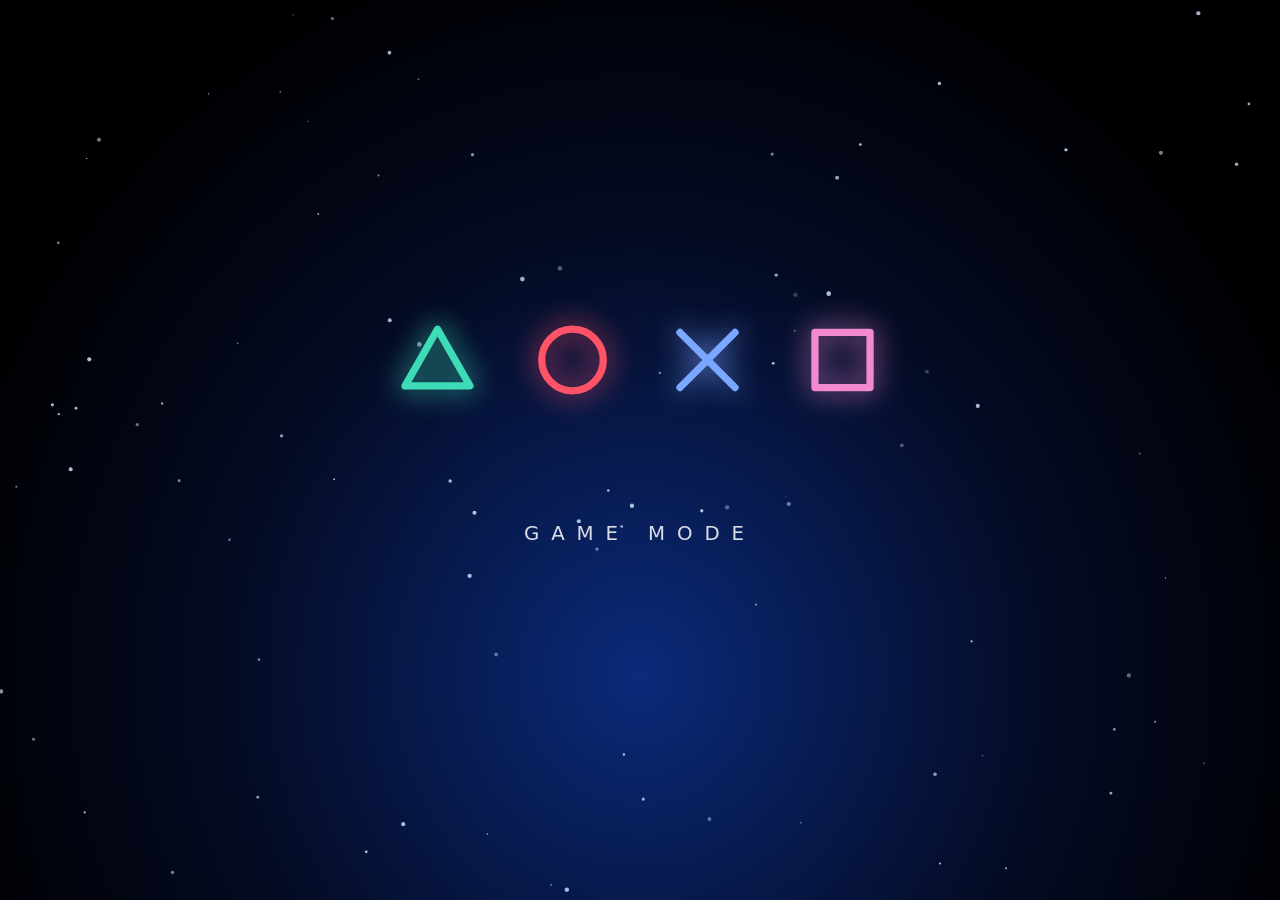
==== commit 18b46840: "Rebrand Luna TV to Bruce TV (user-visible text, release naming, repo URL)" ====
--- a/pc/game-mode/index.html
+++ b/pc/game-mode/index.html
@@ -793,7 +793,7 @@
   const k = KEYS[e.key]; if (k) { e.preventDefault(); input(k); }
 });
 
-// TV remote keys forwarded by Luna TV (Apollo drops the remote's own controller input). The TV only forwards
+// TV remote keys forwarded by Bruce TV (Apollo drops the remote's own controller input). The TV only forwards
 // while this page reports focus, so a game in front gets the remote back.
 new EventSource("/api/events").onmessage = e => input(e.data);
 const reportFocus = () => post("/api/focus", {focused: document.hasFocus() && !document.hidden});
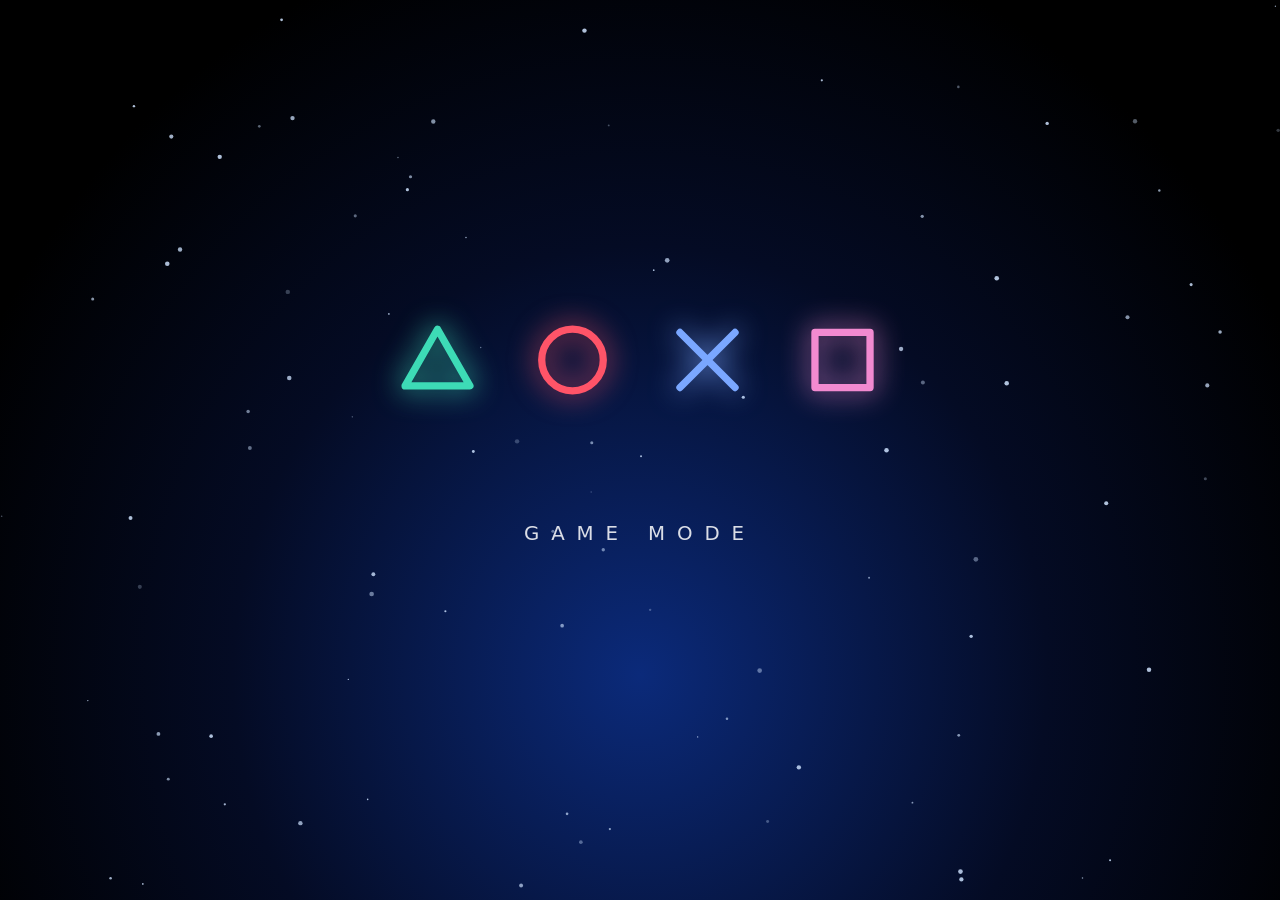
==== commit 93477611: "Release 2.8 (versionCode 10): Playnite as Game Mode launcher, Display sliders, Icons panel, daily wa" ====
--- a/pc/game-mode/index.html
+++ b/pc/game-mode/index.html
@@ -340,7 +340,7 @@
 }
 
 // ---------- game page ----------
-const SRCNAME = {steam: "Steam", epic: "Epic Games", xbox: "Microsoft Store", gog: "GOG", ubisoft: "Ubisoft Connect", custom: "Added by hand"};
+const SRCNAME = {steam: "Steam", epic: "Epic Games", xbox: "Microsoft Store", gog: "GOG", ubisoft: "Ubisoft Connect", playnite: "Playnite", custom: "Added by hand"};
 function lastAgo(ts) {
   if (!ts) return "Never";
   const d = Math.floor((Date.now() / 1000 - ts) / 86400);
@@ -418,7 +418,7 @@
 ]});
 
 // ---------- settings: finding games, adding one by hand, hiding, scan folders ----------
-const SRC = {steam: "Steam", epic: "Epic Games", xbox: "Microsoft Store", gog: "GOG", ubisoft: "Ubisoft Connect", custom: "Added by hand"};
+const SRC = {steam: "Steam", epic: "Epic Games", xbox: "Microsoft Store", gog: "GOG", ubisoft: "Ubisoft Connect", playnite: "Playnite", custom: "Added by hand"};
 const baseName = p => p.replace(/[\\/]+$/, "").split(/[\\/]/).pop();
 const joinPath = (a, b) => a.replace(/[\\/]+$/, "") + "\\" + b;
 const stem = n => n.replace(/\.[^.]*$/, "");
@@ -428,10 +428,22 @@
     {label: "Add a game", sub: "Pick its folder or program if it wasn't found", act: () => openAddGame()},
     {label: "Manage games", sub: "Hide a game or remove one you added", act: () => openManage()},
     {label: "Game folders", sub: "Folders the scan looks through", act: openFolders},
+    {label: "Playnite", sub: "Open your Playnite library from Game Mode", act: openPlaynite},
     {label: "Controllers & button map", act: openPads, sep: true},
     {label: "DS4Windows settings", act: openDs4},
     {label: "Edit profile", act: openEdit},
   ]});
+}
+// Playnite: found by itself (installer entry, usual folders, a Playnite folder on each disk), or pointed at by hand
+function openPlaynite(status) {
+  loading("Playnite", "/api/playnite", d => {
+    const set = path => fetch("/api/playnite", {method: "POST", body: JSON.stringify({path})}).then(() => reloadGames()).then(() => { sfx.ok(); openPlaynite(); });
+    openMenu({title: "Playnite", wide: true, back: () => openSettings(),
+      status: status || (d.found ? "Found in " + d.found + (d.saved ? "\nYou picked this folder" : "\nFound automatically") : "Playnite wasn't found. Pick the folder it is installed in."),
+      items: [
+        {label: "Choose the Playnite folder", sub: "The folder with Playnite.FullscreenApp.exe", act: () => browse("", "playnite", openPlaynite)},
+        {label: "Find it automatically", sub: "Forget the folder you picked", act: () => set("")}]});
+  }, () => openSettings());
 }
 function reloadGames() {
   return fetch("/api/games").then(r => r.json()).then(d => {
@@ -508,18 +520,21 @@
       items.push({head: true, label: "Disks"});
       d.drives.forEach(x => items.push({label: "💽  " + x.name, sub: `${(x.free / 1e9).toFixed(0)} GB free`, act: () => browse(x.path, mode, back)}));
     } else {
-      items.push({label: mode === "game" ? "✔  Use this folder" : "✔  Add this folder", act: () => useFolder(path, mode, () => browse(path, mode, back))});
+      items.push({label: mode === "folder" ? "✔  Add this folder" : "✔  Use this folder", act: () => useFolder(path, mode, () => browse(path, mode, back))});
       d.dirs.forEach(n => items.push({label: "📁  " + n, act: () => browse(joinPath(path, n), mode, back)}));
       if (mode === "game") d.files.forEach(n => items.push({label: "🎮  " + n, act: () => nameGame(joinPath(path, n), stem(n).replace(/[._]+/g, " "), () => browse(path, mode, back))}));
       if (items.length === 1) items.push({head: true, label: "Nothing in this folder"});
     }
     const at = focusName ? items.findIndex(it => it.label.endsWith("  " + focusName)) : 0;
     openMenu({title: d.drives ? "This PC" : path, wide: true, arrows: true, items,
-      status: mode === "game" ? "Open a folder, then choose “Use this folder” (or pick the .exe)" : "Open the folder to scan, then choose “Add this folder”",
+      status: mode === "playnite" ? "Open the folder Playnite is installed in, then choose “Use this folder”" : mode === "game" ? "Open a folder, then choose “Use this folder” (or pick the .exe)" : "Open the folder to scan, then choose “Add this folder”",
       back: () => d.drives ? back() : browse(d.parent, mode, back, baseName(path))}, Math.max(0, at));
   }, back);
 }
 function useFolder(path, mode, back) {
+  if (mode === "playnite") {
+    return fetch("/api/playnite", {method: "POST", body: JSON.stringify({path})}).then(() => reloadGames()).then(() => { sfx.ok(); openPlaynite(); });
+  }
   if (mode === "folder") {
     return fetch("/api/folders/add", {method: "POST", body: JSON.stringify({path})}).then(() => { sfx.ok(); openFolders(); });
   }
